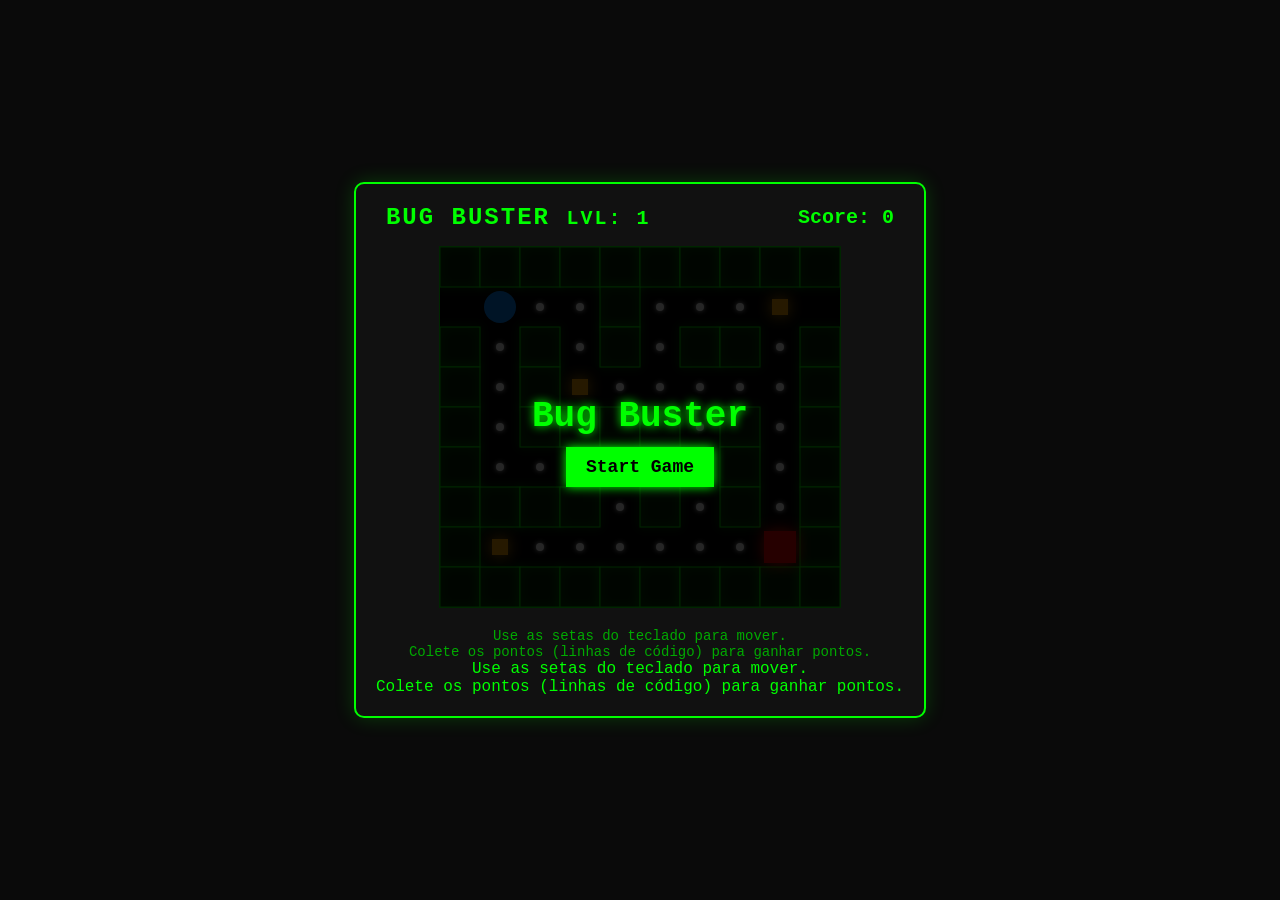
==== index.html @ ac76298a "feat: Bug Buster project version 1.0 (HTML/CSS/JS Canvas)" ====
<!DOCTYPE html>
<html lang="pt-BR">
<head>
    <meta charset="UTF-8">
    <meta name="viewport" content="width=device-width, initial-scale=1.0">
    <title>Bug Buster</title>
    <link rel="stylesheet" href="style.css">
</head>
<body>
    <div id="game-container">
        <header>
            <h1>Bug Buster <span id="level-display">Lvl: 1</span></h1>
            <div id="score">Score: 0</div>
        </header>
        <div id="game-area" style="position: relative; display: inline-block;">
            <canvas id="gameCanvas" width="400" height="360"></canvas>
            
            <div id="menu-screen" class="overlay active">
                <h2>Bug Buster</h2>
                <button onclick="startGame()">Start Game</button>
            </div>
            
            <div id="game-over-screen" class="overlay">
                <h2>GAME OVER</h2>
                <p>O Bug pegou você!</p>
                <button onclick="resetGame()">Tentar Novamente</button>
            </div>

            <div id="victory-screen" class="overlay">
                <h2>Fase Concluída!</h2>
                <p>Código limpo com sucesso.</p>
                <button onclick="startNextLevel()">Próxima Fase</button>
            </div>
        </div>
        <div id="instructions">
            Use as setas do teclado para mover.<br>
            Colete os pontos (linhas de código) para ganhar pontos.
        </div>
            Use as setas do teclado para mover.<br>
            Colete os pontos (linhas de código) para ganhar pontos.
        </div>
    </div>
    
    <script src="logic.js"></script>
    <script src="game.js"></script>
</body>
</html>
---- style.css ----
body {
    background-color: #0a0a0a;
    color: #00ff00;
    font-family: 'Courier New', Courier, monospace;
    display: flex;
    justify-content: center;
    align-items: center;
    height: 100vh;
    margin: 0;
}

#game-container {
    text-align: center;
    border: 2px solid #00ff00;
    padding: 20px;
    border-radius: 10px;
    background-color: #111;
    box-shadow: 0 0 20px rgba(0, 255, 0, 0.2);
}

header {
    display: flex;
    justify-content: space-between;
    align-items: center;
    margin-bottom: 15px;
    padding: 0 10px;
}

h1 {
    margin: 0;
    font-size: 24px;
    text-transform: uppercase;
    letter-spacing: 2px;
}

#score, #level-display {
    font-size: 20px;
    font-weight: bold;
}

canvas {
    background-color: #000;
    border: 1px solid #00ff00;
    image-rendering: pixelated;
    display: block;
}

.overlay {
    position: absolute;
    top: 0;
    left: 0;
    width: 100%;
    height: 100%;
    background: rgba(0, 0, 0, 0.85);
    display: flex;
    flex-direction: column;
    justify-content: center;
    align-items: center;
    visibility: hidden;
    opacity: 0;
    transition: opacity 0.3s;
}

.overlay.active {
    visibility: visible;
    opacity: 1;
}

.overlay h2 {
    font-size: 36px;
    margin-bottom: 10px;
    text-shadow: 0 0 10px #00ff00;
}

.overlay p {
    font-size: 18px;
    margin-bottom: 20px;
}

.overlay button {
    background: #00ff00;
    color: #000;
    border: none;
    padding: 10px 20px;
    font-size: 18px;
    font-weight: bold;
    cursor: pointer;
    font-family: inherit;
    box-shadow: 0 0 10px #00ff00;
}

.overlay button:hover {
    background: #fff;
    box-shadow: 0 0 15px #fff;
}

#instructions {
    margin-top: 15px;
    font-size: 14px;
    color: #00aa00;
}
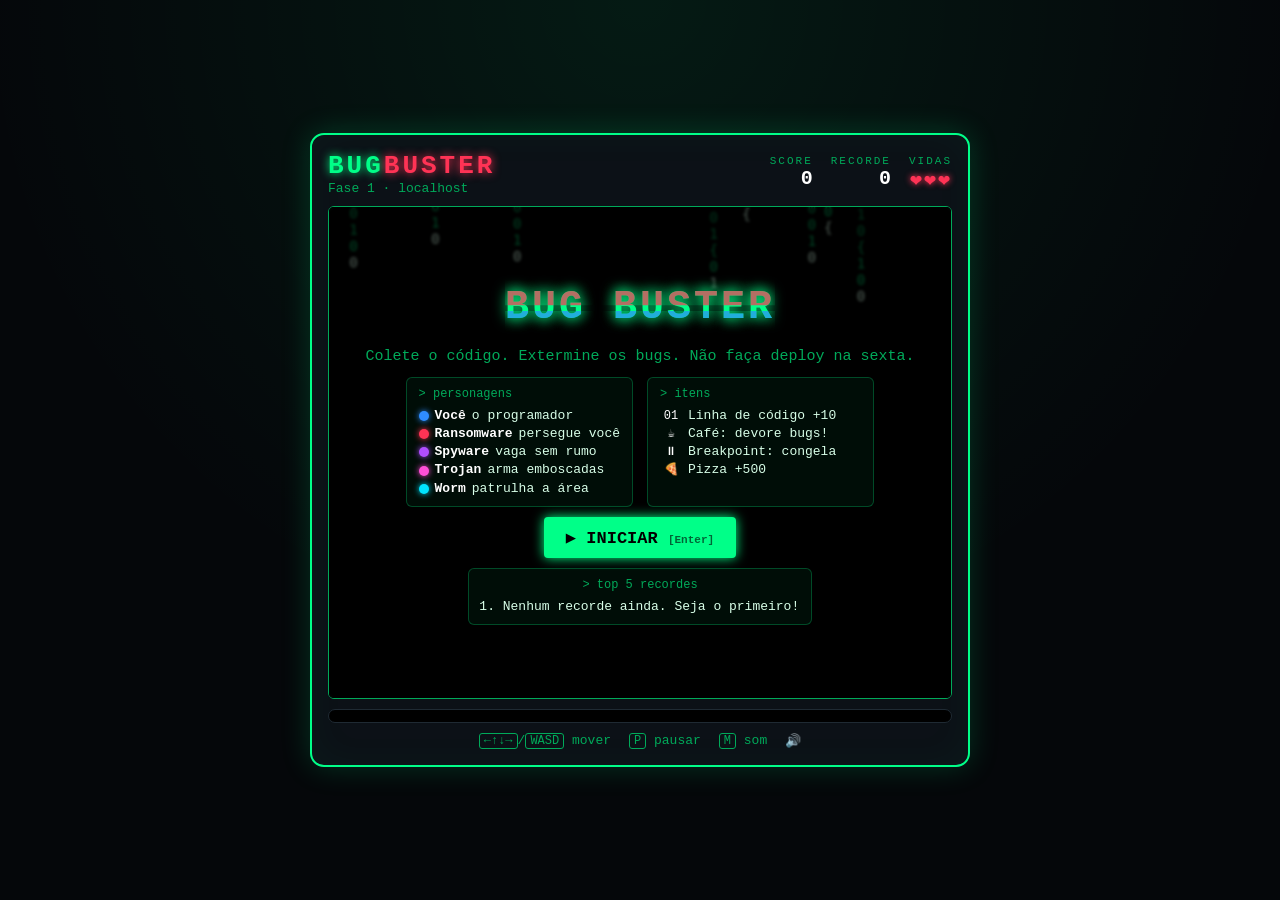
==== commit 1acd2219: "feat: Bug Buster 2.0 - novas fases, bugs, itens e documentação da Entrega 3 - Movimento contínuo com" ====
--- a/index.html
+++ b/index.html
@@ -8,39 +8,93 @@
 </head>
 <body>
     <div id="game-container">
-        <header>
-            <h1>Bug Buster <span id="level-display">Lvl: 1</span></h1>
-            <div id="score">Score: 0</div>
+        <header class="hud">
+            <div class="brand">
+                <h1>BUG<span>BUSTER</span></h1>
+                <div id="level-display">Fase 1 · localhost</div>
+            </div>
+            <div class="stats">
+                <div class="stat"><label>SCORE</label><span id="score">0</span></div>
+                <div class="stat"><label>RECORDE</label><span id="highscore">0</span></div>
+                <div class="stat"><label>VIDAS</label><span id="lives"></span></div>
+            </div>
         </header>
-        <div id="game-area" style="position: relative; display: inline-block;">
-            <canvas id="gameCanvas" width="400" height="360"></canvas>
-            
+
+        <div id="game-area">
+            <canvas id="gameCanvas" width="608" height="480"></canvas>
+            <div id="toast"></div>
+
             <div id="menu-screen" class="overlay active">
-                <h2>Bug Buster</h2>
-                <button onclick="startGame()">Start Game</button>
+                <h2 class="glitch" data-text="BUG BUSTER">BUG BUSTER</h2>
+                <p class="tagline">Colete o código. Extermine os bugs. Não faça deploy na sexta.</p>
+                <div class="menu-grid">
+                    <div class="legend">
+                        <h3>&gt; personagens</h3>
+                        <ul>
+                            <li><i class="dot" style="--c:#2f8cff"></i><b>Você</b> o programador</li>
+                            <li><i class="dot" style="--c:#ff3355"></i><b>Ransomware</b> persegue você</li>
+                            <li><i class="dot" style="--c:#b04dff"></i><b>Spyware</b> vaga sem rumo</li>
+                            <li><i class="dot" style="--c:#ff4fd8"></i><b>Trojan</b> arma emboscadas</li>
+                            <li><i class="dot" style="--c:#00e5ff"></i><b>Worm</b> patrulha a área</li>
+                        </ul>
+                    </div>
+                    <div class="legend">
+                        <h3>&gt; itens</h3>
+                        <ul>
+                            <li><span class="ico">01</span>Linha de código +10</li>
+                            <li><span class="ico">☕</span>Café: devore bugs!</li>
+                            <li><span class="ico">⏸</span>Breakpoint: congela</li>
+                            <li><span class="ico">🍕</span>Pizza +500</li>
+                        </ul>
+                    </div>
+                </div>
+                <button id="start-btn">▶ INICIAR <small>[Enter]</small></button>
+                <div class="leaderboard"><h3>&gt; top 5 recordes</h3><ol id="leaderboard-menu"></ol></div>
             </div>
-            
+
+            <div id="pause-screen" class="overlay">
+                <h2>⏸ PAUSADO</h2>
+                <p>Hora do cafezinho. Pressione <kbd>P</kbd> para voltar.</p>
+                <button id="resume-btn">▶ CONTINUAR</button>
+            </div>
+
             <div id="game-over-screen" class="overlay">
-                <h2>GAME OVER</h2>
-                <p>O Bug pegou você!</p>
-                <button onclick="resetGame()">Tentar Novamente</button>
+                <h2 class="danger">GAME OVER</h2>
+                <p id="gameover-msg" class="terminal-line">Funcionava na minha máquina!</p>
+                <div class="final-score">Pontuação final: <b id="final-score">0</b></div>
+                <div id="new-record" class="badge">🏆 NOVO RECORDE!</div>
+                <div class="btn-row">
+                    <button id="retry-btn">↻ TENTAR NOVAMENTE <small>[Enter]</small></button>
+                    <button id="menu-btn" class="ghost">MENU</button>
+                </div>
+                <div class="leaderboard"><h3>&gt; top 5 recordes</h3><ol id="leaderboard-over"></ol></div>
             </div>
 
             <div id="victory-screen" class="overlay">
-                <h2>Fase Concluída!</h2>
-                <p>Código limpo com sucesso.</p>
-                <button onclick="startNextLevel()">Próxima Fase</button>
+                <h2>FASE CONCLUÍDA!</h2>
+                <p class="terminal-line">$ git commit -m "<span id="commit-msg">fix: bugs exterminados</span>"</p>
+                <ul id="level-stats" class="level-stats"></ul>
+                <button id="next-btn">PRÓXIMA FASE ▶ <small>[Enter]</small></button>
             </div>
         </div>
-        <div id="instructions">
-            Use as setas do teclado para mover.<br>
-            Colete os pontos (linhas de código) para ganhar pontos.
+
+        <div id="power-bar"><div id="power-fill"></div><span id="power-label"></span></div>
+
+        <div id="touch-controls">
+            <button data-dir="up">▲</button>
+            <button data-dir="left">◀</button>
+            <button data-dir="down">▼</button>
+            <button data-dir="right">▶</button>
         </div>
-            Use as setas do teclado para mover.<br>
-            Colete os pontos (linhas de código) para ganhar pontos.
-        </div>
+
+        <footer id="instructions">
+            <span><kbd>←↑↓→</kbd>/<kbd>WASD</kbd> mover</span>
+            <span><kbd>P</kbd> pausar</span>
+            <span><kbd>M</kbd> som</span>
+            <span id="mute-indicator">🔊</span>
+        </footer>
     </div>
-    
+
     <script src="logic.js"></script>
     <script src="game.js"></script>
 </body>
--- a/style.css
+++ b/style.css
@@ -1,64 +1,191 @@
+:root {
+    --neon: #00ff88;
+    --neon-dim: #00aa5a;
+    --danger: #ff3355;
+    --gold: #ffcc33;
+    --ice: #7fe7ff;
+    --bg: #05070a;
+    --panel: #0c1117;
+    --text: #d8ffe9;
+}
+
+* {
+    box-sizing: border-box;
+}
+
 body {
-    background-color: #0a0a0a;
-    color: #00ff00;
-    font-family: 'Courier New', Courier, monospace;
+    background:
+        radial-gradient(circle at 50% 0%, rgba(0, 255, 136, 0.08), transparent 60%),
+        var(--bg);
+    color: var(--text);
+    font-family: Consolas, 'Courier New', Courier, monospace;
     display: flex;
     justify-content: center;
     align-items: center;
-    height: 100vh;
-    margin: 0;
+    min-height: 100vh;
+    margin: 0;
+    padding: 16px;
 }
 
 #game-container {
-    text-align: center;
-    border: 2px solid #00ff00;
-    padding: 20px;
-    border-radius: 10px;
-    background-color: #111;
-    box-shadow: 0 0 20px rgba(0, 255, 0, 0.2);
-}
-
-header {
+    width: min(100%, 660px);
+    display: flex;
+    flex-direction: column;
+    gap: 10px;
+    border: 2px solid var(--neon);
+    padding: 16px;
+    border-radius: 14px;
+    background: var(--panel);
+    box-shadow: 0 0 30px rgba(0, 255, 136, 0.18), inset 0 0 40px rgba(0, 255, 136, 0.04);
+    transition: border-color 0.4s, box-shadow 0.4s;
+}
+
+#game-container.powered {
+    border-color: var(--gold);
+    box-shadow: 0 0 40px rgba(255, 204, 51, 0.35);
+}
+
+#game-container.frozen {
+    border-color: var(--ice);
+    box-shadow: 0 0 40px rgba(127, 231, 255, 0.35);
+}
+
+/* ---------- HUD ---------- */
+.hud {
     display: flex;
     justify-content: space-between;
     align-items: center;
-    margin-bottom: 15px;
-    padding: 0 10px;
+    gap: 12px;
+    flex-wrap: wrap;
 }
 
 h1 {
     margin: 0;
-    font-size: 24px;
-    text-transform: uppercase;
+    font-size: 26px;
+    letter-spacing: 3px;
+    color: var(--neon);
+    text-shadow: 0 0 10px var(--neon);
+}
+
+h1 span {
+    color: var(--danger);
+    text-shadow: 0 0 10px var(--danger);
+}
+
+#level-display {
+    font-size: 13px;
+    color: var(--neon-dim);
+}
+
+.stats {
+    display: grid;
+    grid-template-columns: repeat(3, auto);
+    gap: 18px;
+}
+
+.stat {
+    display: flex;
+    flex-direction: column;
+    align-items: flex-end;
+}
+
+.stat label {
+    font-size: 11px;
+    color: var(--neon-dim);
     letter-spacing: 2px;
 }
 
-#score, #level-display {
+.stat span {
     font-size: 20px;
     font-weight: bold;
+    color: #fff;
+    min-width: 3ch;
+    text-align: right;
+}
+
+#score.bump {
+    animation: bump 0.25s;
+}
+
+#lives {
+    color: var(--danger);
+    letter-spacing: 2px;
+    text-shadow: 0 0 6px var(--danger);
+}
+
+@keyframes bump {
+    50% { transform: scale(1.25); color: var(--gold); }
+}
+
+/* ---------- Área de jogo ---------- */
+#game-area {
+    position: relative;
+    border: 1px solid var(--neon-dim);
+    border-radius: 6px;
+    overflow: hidden;
+    line-height: 0;
 }
 
 canvas {
-    background-color: #000;
-    border: 1px solid #00ff00;
-    image-rendering: pixelated;
     display: block;
-}
-
+    width: 100%;
+    height: auto;
+    background: #000;
+}
+
+#game-area.shake {
+    animation: shake 0.4s;
+}
+
+@keyframes shake {
+    20% { transform: translate(-6px, 3px); }
+    40% { transform: translate(5px, -4px); }
+    60% { transform: translate(-4px, -2px); }
+    80% { transform: translate(3px, 4px); }
+}
+
+#toast {
+    position: absolute;
+    top: 12px;
+    left: 50%;
+    transform: translate(-50%, -30px);
+    background: rgba(0, 0, 0, 0.8);
+    border: 1px solid var(--neon);
+    color: #fff;
+    padding: 8px 14px;
+    border-radius: 6px;
+    font-size: 14px;
+    line-height: 1.3;
+    white-space: nowrap;
+    opacity: 0;
+    pointer-events: none;
+    transition: opacity 0.25s, transform 0.25s;
+    z-index: 5;
+}
+
+#toast.show {
+    opacity: 1;
+    transform: translate(-50%, 0);
+}
+
+/* ---------- Overlays ---------- */
 .overlay {
     position: absolute;
-    top: 0;
-    left: 0;
-    width: 100%;
-    height: 100%;
-    background: rgba(0, 0, 0, 0.85);
+    inset: 0;
+    line-height: 1.4;
+    background: rgba(0, 0, 0, 0.62);
+    backdrop-filter: blur(1.5px);
     display: flex;
     flex-direction: column;
     justify-content: center;
     align-items: center;
+    gap: 10px;
+    padding: 16px;
+    text-align: center;
     visibility: hidden;
     opacity: 0;
     transition: opacity 0.3s;
+    z-index: 4;
 }
 
 .overlay.active {
@@ -67,35 +194,303 @@
 }
 
 .overlay h2 {
-    font-size: 36px;
-    margin-bottom: 10px;
-    text-shadow: 0 0 10px #00ff00;
+    font-size: 40px;
+    margin: 0;
+    color: var(--neon);
+    text-shadow: 0 0 14px var(--neon);
+    letter-spacing: 3px;
+}
+
+.overlay h2.danger {
+    color: var(--danger);
+    text-shadow: 0 0 14px var(--danger);
 }
 
 .overlay p {
-    font-size: 18px;
-    margin-bottom: 20px;
+    margin: 0;
+    font-size: 15px;
+}
+
+.tagline {
+    color: var(--neon-dim);
+}
+
+.glitch {
+    position: relative;
+    animation: flicker 3s infinite;
+}
+
+.glitch::before,
+.glitch::after {
+    content: attr(data-text);
+    position: absolute;
+    inset: 0;
+    opacity: 0.7;
+}
+
+.glitch::before {
+    color: var(--danger);
+    animation: glitch 2.5s infinite;
+    clip-path: inset(0 0 55% 0);
+}
+
+.glitch::after {
+    color: #2f8cff;
+    animation: glitch 2s infinite reverse;
+    clip-path: inset(55% 0 0 0);
+}
+
+@keyframes glitch {
+    0%, 88%, 100% { transform: translate(0); }
+    90% { transform: translate(-4px, 1px); }
+    94% { transform: translate(4px, -1px); }
+}
+
+@keyframes flicker {
+    0%, 96%, 100% { opacity: 1; }
+    97% { opacity: 0.6; }
+}
+
+.menu-grid {
+    display: grid;
+    grid-template-columns: 1fr 1fr;
+    gap: 14px;
+    text-align: left;
+}
+
+.legend,
+.leaderboard {
+    background: rgba(0, 255, 136, 0.05);
+    border: 1px solid rgba(0, 255, 136, 0.25);
+    border-radius: 6px;
+    padding: 8px 12px;
+    font-size: 13px;
+}
+
+.legend h3,
+.leaderboard h3 {
+    margin: 0 0 4px;
+    font-size: 12px;
+    color: var(--neon-dim);
+    font-weight: normal;
+}
+
+.legend ul {
+    list-style: none;
+    margin: 0;
+    padding: 0;
+}
+
+.legend li {
+    display: flex;
+    align-items: center;
+    gap: 6px;
+}
+
+.legend b {
+    color: #fff;
+}
+
+.dot {
+    width: 10px;
+    height: 10px;
+    border-radius: 50%;
+    background: var(--c);
+    box-shadow: 0 0 6px var(--c);
+    flex-shrink: 0;
+}
+
+.ico {
+    width: 22px;
+    text-align: center;
+    color: #fff;
+    font-size: 12px;
+}
+
+.leaderboard {
+    min-width: 260px;
+}
+
+.leaderboard ol {
+    margin: 0;
+    padding-left: 22px;
+    text-align: left;
+}
+
+.leaderboard li.me {
+    color: var(--gold);
 }
 
 .overlay button {
-    background: #00ff00;
+    background: var(--neon);
     color: #000;
     border: none;
-    padding: 10px 20px;
-    font-size: 18px;
+    padding: 10px 22px;
+    font-size: 17px;
     font-weight: bold;
     cursor: pointer;
     font-family: inherit;
-    box-shadow: 0 0 10px #00ff00;
+    border-radius: 4px;
+    box-shadow: 0 0 12px var(--neon);
+    transition: transform 0.1s, background 0.2s;
+}
+
+.overlay button small {
+    opacity: 0.6;
+    font-size: 11px;
 }
 
 .overlay button:hover {
     background: #fff;
-    box-shadow: 0 0 15px #fff;
+    transform: scale(1.05);
+}
+
+.overlay button.ghost {
+    background: transparent;
+    color: var(--neon);
+    border: 1px solid var(--neon);
+    box-shadow: none;
+}
+
+.btn-row {
+    display: flex;
+    gap: 10px;
+    flex-wrap: wrap;
+    justify-content: center;
+}
+
+.terminal-line {
+    background: #000;
+    border-left: 3px solid var(--neon);
+    padding: 6px 12px;
+    color: var(--neon);
+    font-size: 14px;
+}
+
+.final-score b {
+    color: var(--gold);
+    font-size: 22px;
+}
+
+.badge {
+    display: none;
+    color: var(--gold);
+    font-weight: bold;
+    animation: bump 0.8s infinite;
+}
+
+.badge.show {
+    display: block;
+}
+
+.level-stats {
+    list-style: none;
+    padding: 0;
+    margin: 0;
+    display: grid;
+    grid-template-columns: repeat(2, auto);
+    gap: 4px 20px;
+    text-align: left;
+}
+
+.level-stats b {
+    color: var(--gold);
+}
+
+kbd {
+    border: 1px solid var(--neon-dim);
+    border-radius: 3px;
+    padding: 0 4px;
+    font-family: inherit;
+    font-size: 12px;
+}
+
+/* ---------- Barra de poder ---------- */
+#power-bar {
+    position: relative;
+    height: 14px;
+    border: 1px solid #1f2a33;
+    border-radius: 7px;
+    overflow: hidden;
+    background: #000;
+}
+
+#power-fill {
+    height: 100%;
+    width: 0;
+    background: linear-gradient(90deg, #ff9900, var(--gold));
+    box-shadow: 0 0 10px var(--gold);
+}
+
+#power-fill.ice {
+    background: linear-gradient(90deg, #2bb3ff, var(--ice));
+    box-shadow: 0 0 10px var(--ice);
+}
+
+#power-label {
+    position: absolute;
+    inset: 0;
+    font-size: 10px;
+    line-height: 12px;
+    text-align: center;
+    color: #fff;
+    text-shadow: 0 0 3px #000;
+}
+
+/* ---------- Controles touch ---------- */
+#touch-controls {
+    display: none;
+    grid-template-areas: ". up ." "left down right";
+    grid-template-columns: repeat(3, 64px);
+    gap: 8px;
+    justify-content: center;
+}
+
+#touch-controls button {
+    height: 56px;
+    font-size: 22px;
+    background: rgba(0, 255, 136, 0.1);
+    border: 1px solid var(--neon);
+    color: var(--neon);
+    border-radius: 10px;
+    touch-action: manipulation;
+}
+
+#touch-controls [data-dir="up"] { grid-area: up; }
+#touch-controls [data-dir="left"] { grid-area: left; }
+#touch-controls [data-dir="down"] { grid-area: down; }
+#touch-controls [data-dir="right"] { grid-area: right; }
+
+@media (hover: none) and (pointer: coarse) {
+    #touch-controls {
+        display: grid;
+    }
 }
 
 #instructions {
-    margin-top: 15px;
-    font-size: 14px;
-    color: #00aa00;
-}
+    display: flex;
+    justify-content: center;
+    flex-wrap: wrap;
+    gap: 6px 18px;
+    font-size: 13px;
+    color: var(--neon-dim);
+}
+
+@media (max-width: 560px) {
+    .menu-grid {
+        grid-template-columns: 1fr;
+    }
+    .overlay h2 {
+        font-size: 28px;
+    }
+    .legend,
+    .leaderboard {
+        font-size: 11px;
+    }
+    #menu-screen .legend:nth-child(2) {
+        display: none;
+    }
+    .stats {
+        gap: 10px;
+    }
+}
